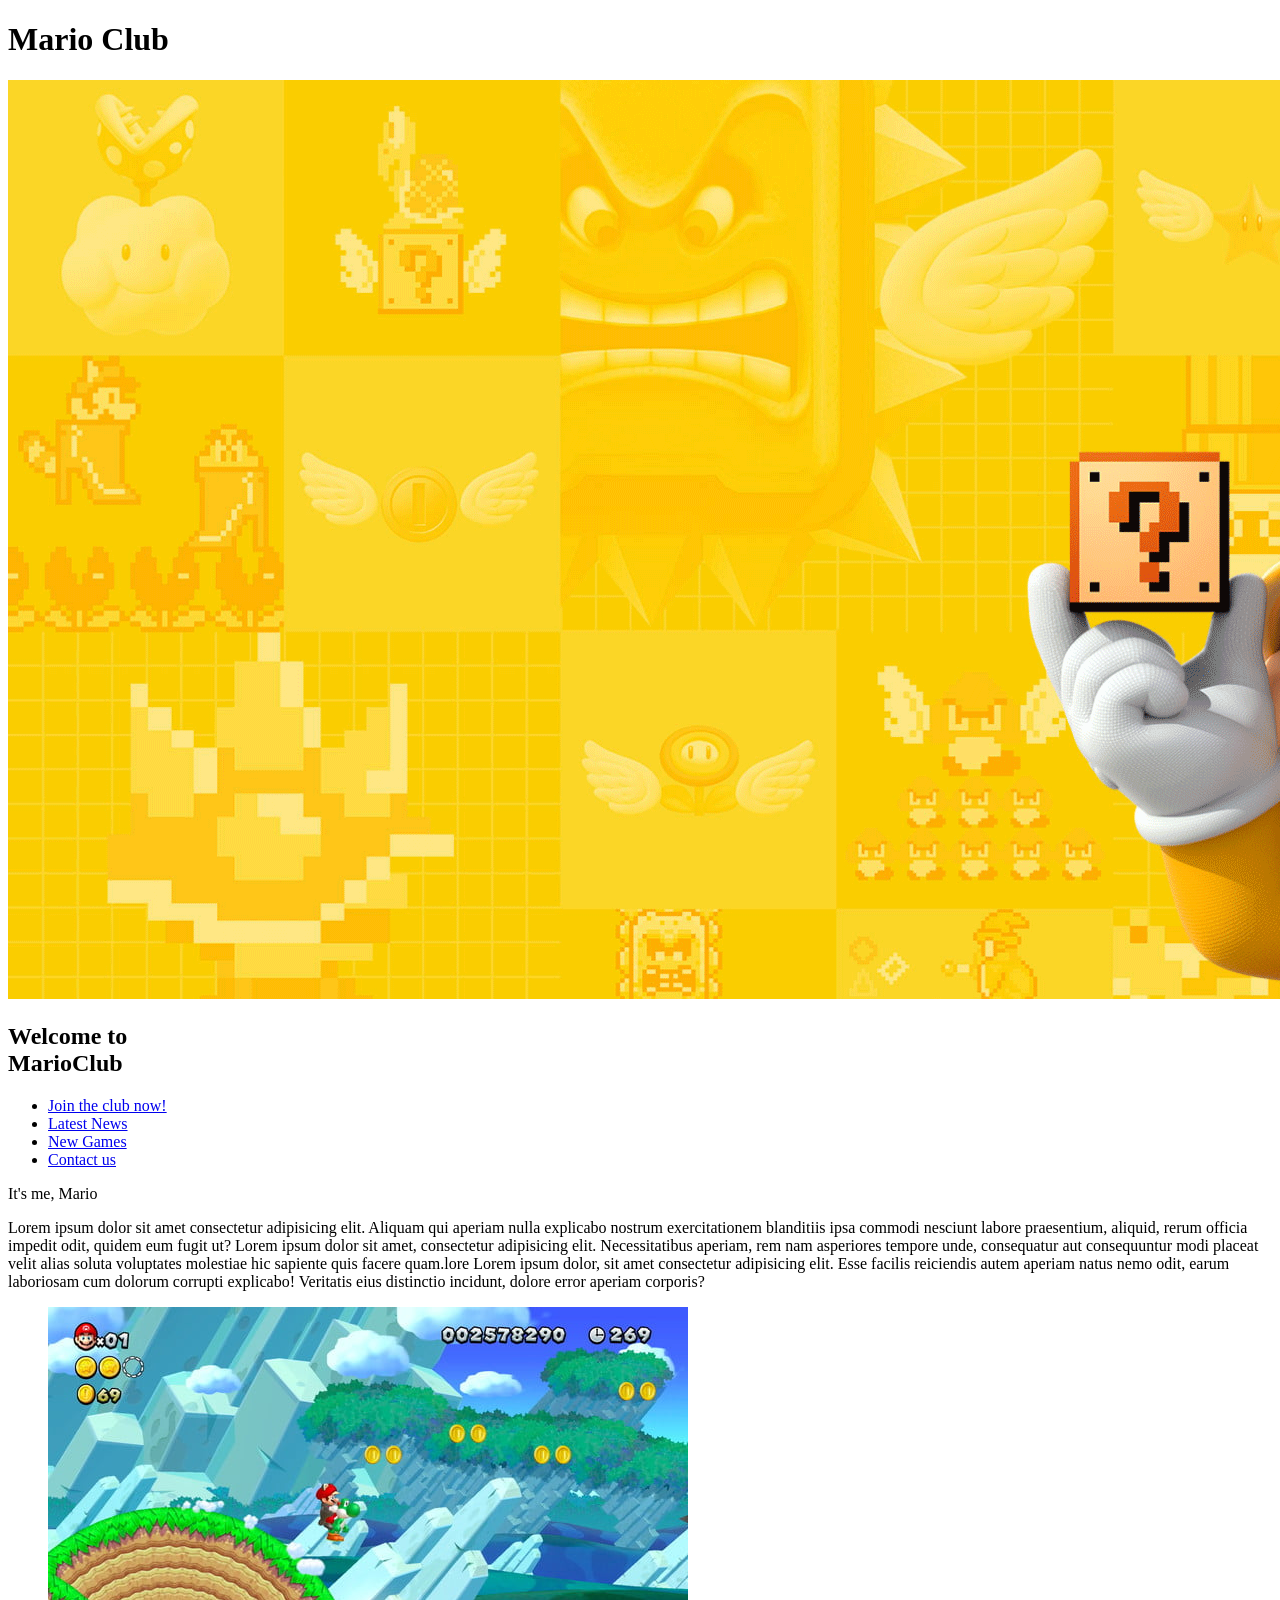
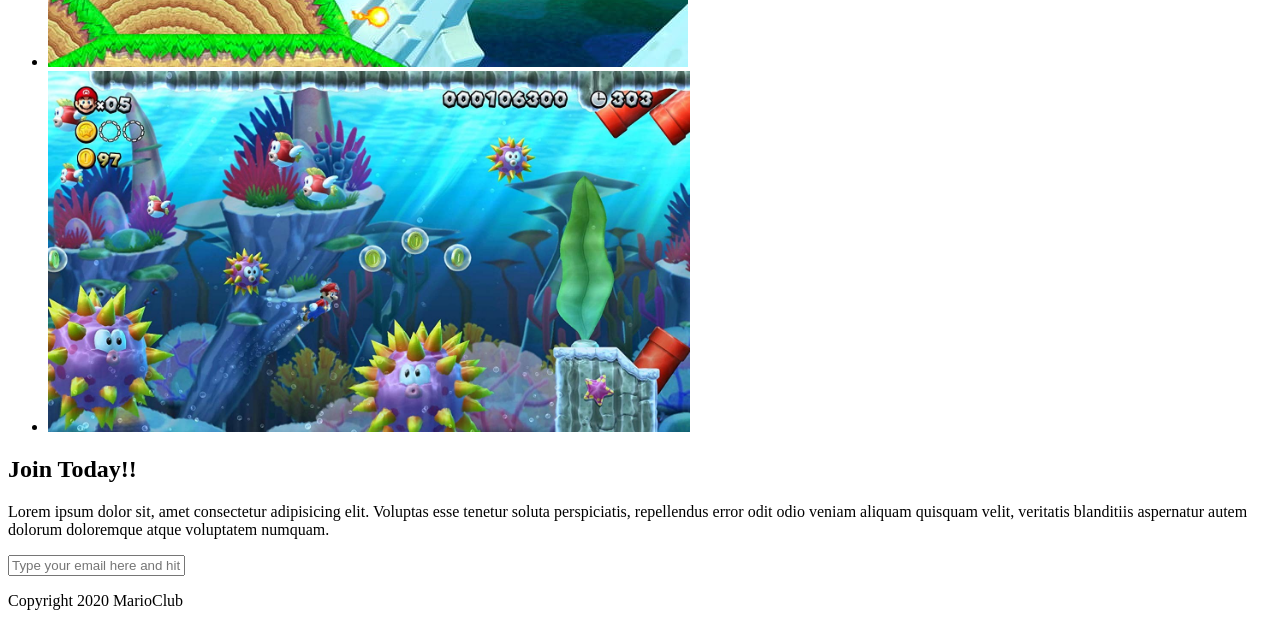
==== Lesson 4.html @ c8aafbb5 "Lesson 6" ====
<!DOCTYPE html>

<html>

<head>
    <link rel="stylesheet" href="style.css">
    <title> Mario Club </title>
</head>
<body>
    <header>
        <h1>Mario Club</h1>
    </header>
   
    <section class="banner">
        <img src="img/banner.png" alt="marioclub welcome banner">
        <div class="Welcome">
            <h2>Welcome to <br><span>MarioClub</span></h2>
        </div>
    </section>
    <nav class="main-nav">
        <ul>
            <li><a href="/join.html" class="join">Join the club now!</a></li>
            <li><a href="/news.html" class="news">Latest News</a></li>
            <li><a href="/games.html">New Games</a></li>
            <li><a href="/contact.html">Contact us</a></li>

        </ul>
    </nav>

    <main>
        <article>It's me, Mario
        <p>Lorem ipsum dolor sit amet consectetur adipisicing elit. Aliquam qui aperiam nulla explicabo nostrum exercitationem blanditiis ipsa commodi nesciunt labore praesentium, aliquid, rerum officia impedit odit, quidem eum fugit ut? Lorem ipsum dolor sit amet, consectetur adipisicing elit. Necessitatibus aperiam, rem nam asperiores tempore unde, consequatur aut consequuntur modi placeat velit alias soluta voluptates molestiae hic sapiente quis facere quam.lore Lorem ipsum dolor, sit amet consectetur adipisicing elit. Esse facilis reiciendis autem aperiam natus nemo odit, earum laboriosam cum dolorum corrupti explicabo! Veritatis eius distinctio incidunt, dolore error aperiam corporis?</p>
        </article>

        <ul class="images">
            <li><img src="img/thumb-1.png" alt="mario thumb 1"></li>
            <li><img src="img/thumb-2.png" alt="mario thumb 2"></li>

        </ul>
    </main>
    <section class="join">
        <h2>Join Today!!</h2>
        <p>Lorem ipsum dolor sit, amet consectetur adipisicing elit. Voluptas esse tenetur soluta perspiciatis, repellendus error odit odio veniam aliquam quisquam velit, veritatis blanditiis aspernatur autem dolorum doloremque atque voluptatem numquam.</p>
        <form>
            <input type="email" name="email" placeholder="Type your email here and hit enter" required>
        </form>

    </section>

    <footer>
        <p class="copyright">Copyright 2020 MarioClub</p>
    </footer>
</body>




</html>
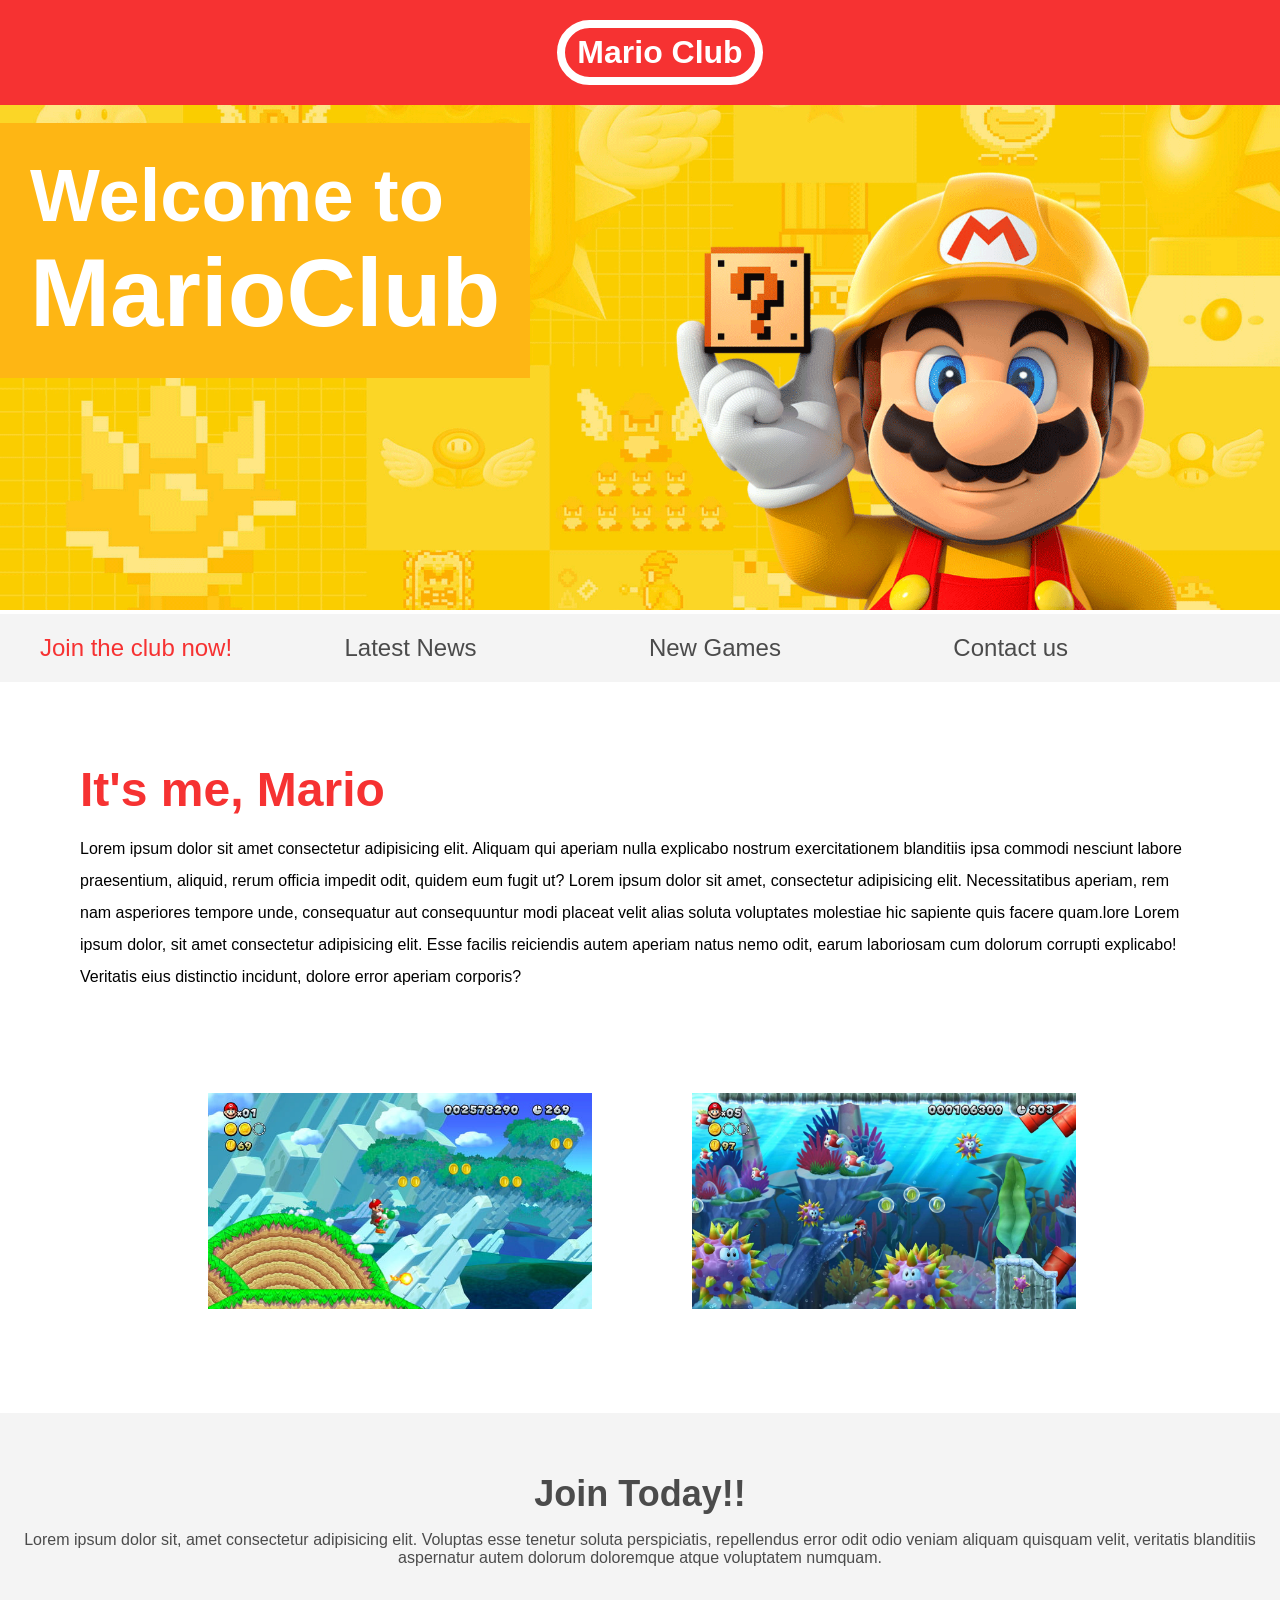
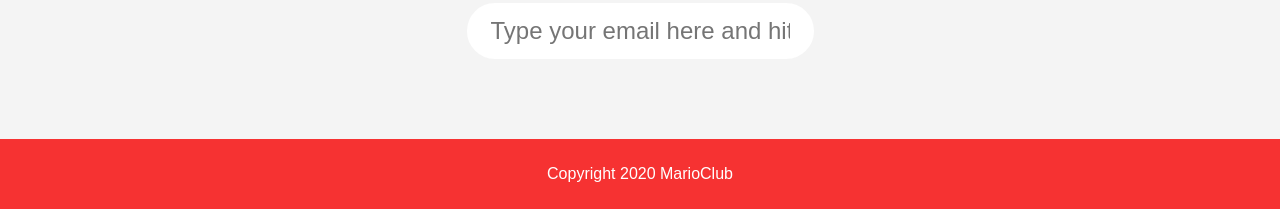
==== commit e57e3d8b: "Lesson 8" ====
--- a/Lesson 4.html
+++ b/Lesson 4.html
@@ -8,12 +8,12 @@
 </head>
 <body>
     <header>
-        <h1>Mario Club</h1>
+        <h1 class="yo">Mario Club</h1>
     </header>
    
     <section class="banner">
         <img src="img/banner.png" alt="marioclub welcome banner">
-        <div class="Welcome">
+        <div class="welcome">
             <h2>Welcome to <br><span>MarioClub</span></h2>
         </div>
     </section>
@@ -28,7 +28,7 @@
     </nav>
 
     <main>
-        <article>It's me, Mario
+        <article><h2>It's me, Mario</h2>
         <p>Lorem ipsum dolor sit amet consectetur adipisicing elit. Aliquam qui aperiam nulla explicabo nostrum exercitationem blanditiis ipsa commodi nesciunt labore praesentium, aliquid, rerum officia impedit odit, quidem eum fugit ut? Lorem ipsum dolor sit amet, consectetur adipisicing elit. Necessitatibus aperiam, rem nam asperiores tempore unde, consequatur aut consequuntur modi placeat velit alias soluta voluptates molestiae hic sapiente quis facere quam.lore Lorem ipsum dolor, sit amet consectetur adipisicing elit. Esse facilis reiciendis autem aperiam natus nemo odit, earum laboriosam cum dolorum corrupti explicabo! Veritatis eius distinctio incidunt, dolore error aperiam corporis?</p>
         </article>
 
--- a/style.css
+++ b/style.css
@@ -0,0 +1,135 @@
+body, ul, li, h1,h2{
+    margin: 0;
+    padding: 0;
+    font-family: Arial;
+}
+header{
+    background-color: #f63232;
+    text-align: center;
+    padding: 20px;
+    width: 100%;
+    position: fixed;
+    z-index: 1;
+    left: 0;
+    top: 0;
+}
+header h1{
+    
+    color: white;
+    border: 8px solid white;
+    padding: 6px 12px ;
+    display: inline-block;
+    border-radius: 36px;
+
+}
+.banner {
+    position: relative;
+}
+.banner img{
+    max-width: 100%;
+}
+
+.banner .welcome{
+    position: absolute;
+    background-color: #feb614;
+    color: white;
+    padding: 30px;
+    top: 20%;
+    left: 0;
+} 
+
+.banner h2{
+    font-size: 74px;
+}
+
+.banner h2 span{
+    font-size: 1.3em;
+}
+
+nav{
+    background-color: #f4f4f4;
+    padding: 20px;
+    position: sticky;
+    top: 105px
+
+}
+nav ul{
+    white-space: nowrap;
+    max-width: 1200px;
+    margin: 0 auto;
+}
+nav li{
+    width: 25%;
+    display: inline-block;
+    font-size: 24px;
+}
+
+nav li a{
+    text-decoration: none;
+    color: #4B4B4B;
+
+}
+
+nav li a.join{
+    color: #f63232 ;
+}
+
+main{
+    max-width: 100%;
+    margin: 80px auto;
+    padding: 0 40px;
+    width: 1200px;
+    box-sizing: border-box;
+}
+
+article h2{
+    color: #f63232;
+    font-size: 48px;
+}
+
+article p{
+    line-height: 2em;
+}
+
+.images{
+    text-align: center;
+    margin: 80px;
+    white-space: nowrap;
+}
+
+.images li{
+    display: inline-block;
+    width: 40%;
+    margin: 20px 5%;
+
+}
+
+.images li img{
+    max-width: 100%;
+}
+
+section.join{
+    background: #f4f4f4;
+    text-align: center;
+    padding: 60px 20px;
+    color: #4b4b4b;
+}
+
+.join h2{
+    font-size: 36px;
+}
+
+form input{
+    margin: 20px 0;
+    padding: 10px 20px;
+    font-size: 24px;
+    border-radius: 28px;
+    border: 4px solid white
+}
+
+footer{
+    text-align: center;
+    background-color: #f63232;
+    color: white;
+    padding: 10px;
+}
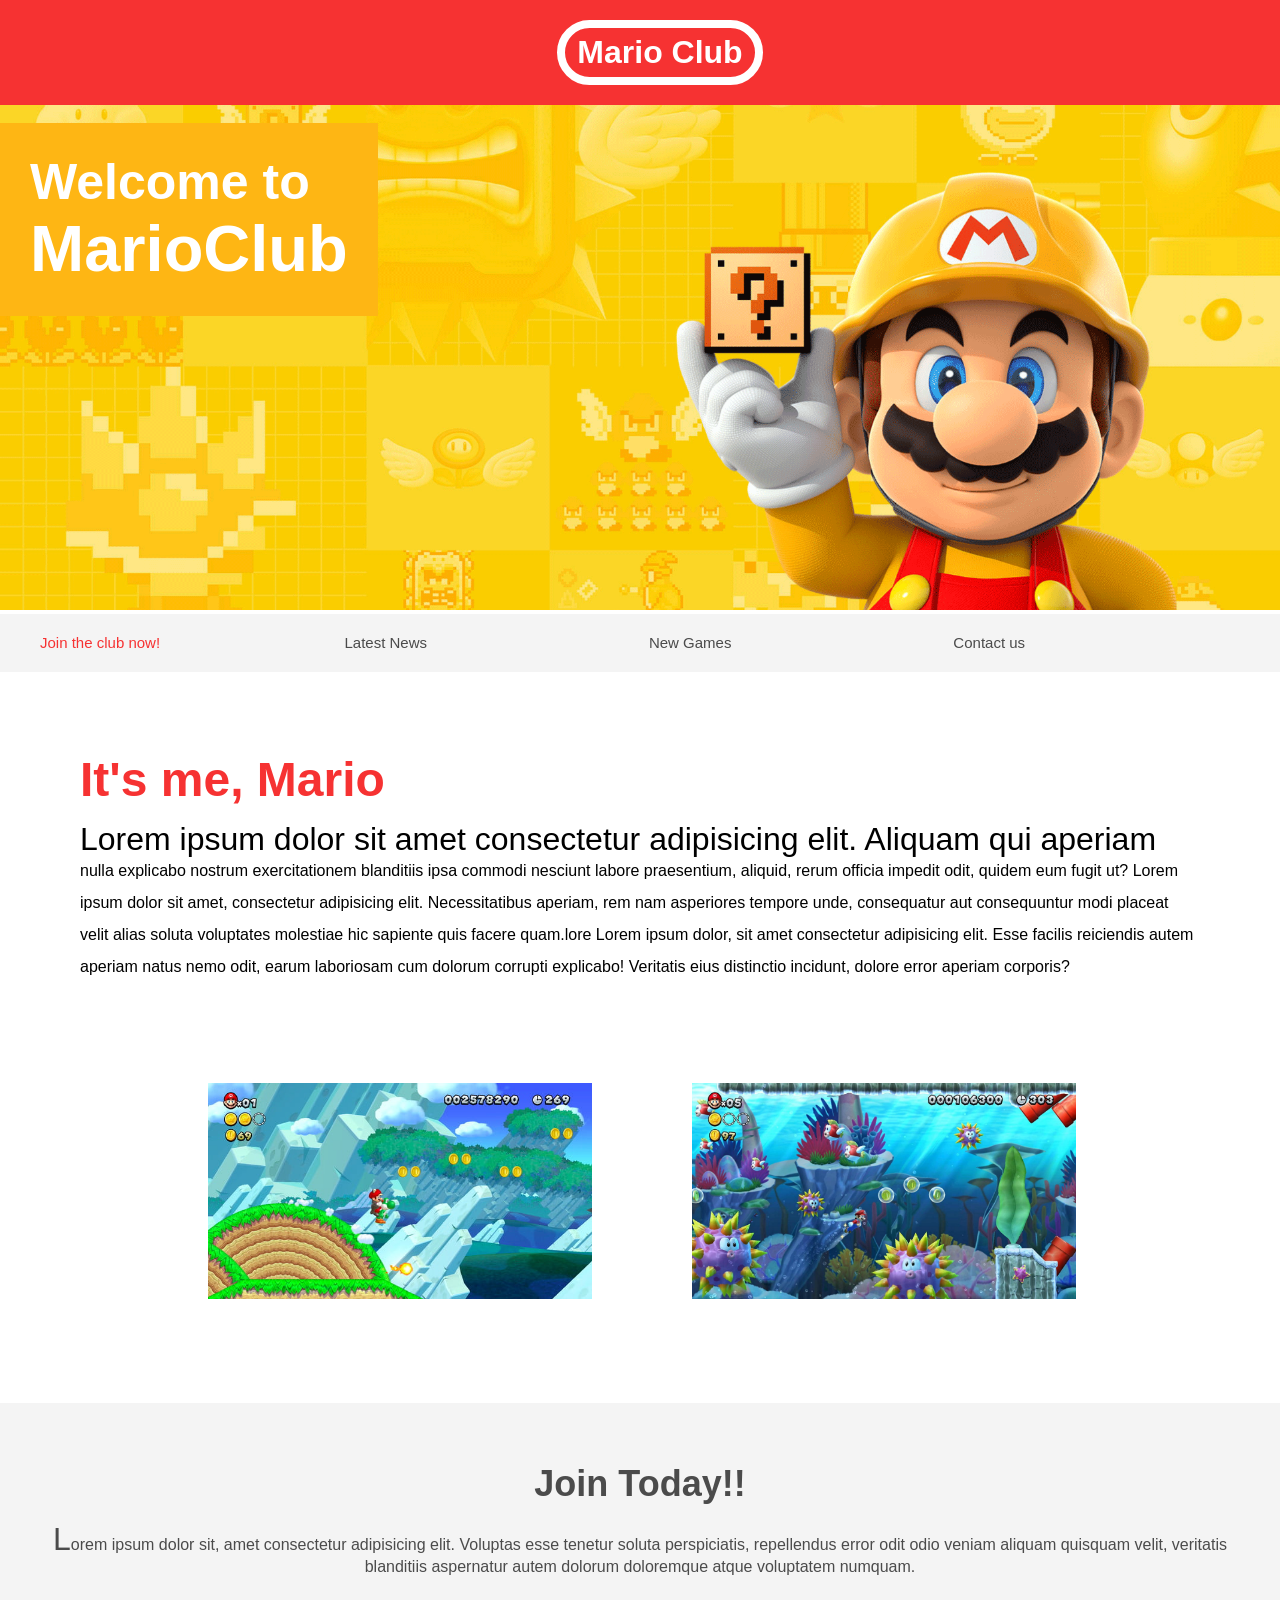
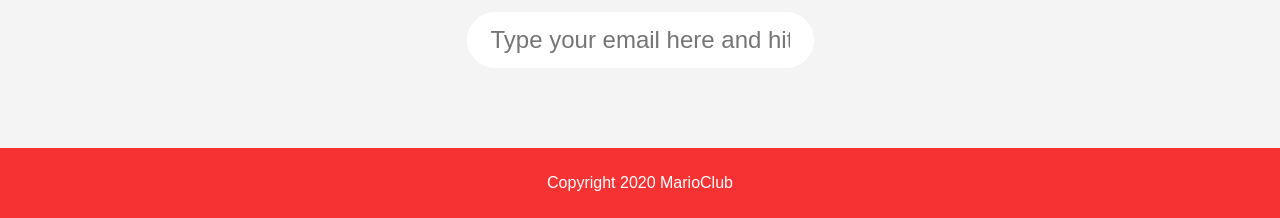
==== commit cc17ecd3: "Media Queries" ====
--- a/Lesson 4.html
+++ b/Lesson 4.html
@@ -3,6 +3,7 @@
 <html>
 
 <head>
+    <meta name="viewport" content="width=device-width, initial-scale=1.0">
     <link rel="stylesheet" href="style.css">
     <title> Mario Club </title>
 </head>
--- a/style.css
+++ b/style.css
@@ -90,11 +90,18 @@
 article p{
     line-height: 2em;
 }
-
+article p::first-line{
+    font-size: 2em;
+}
 .images{
     text-align: center;
     margin: 80px;
     white-space: nowrap;
+}
+.images li:hover{
+    position: relative;
+    top: -4px;
+
 }
 
 .images li{
@@ -113,6 +120,10 @@
     text-align: center;
     padding: 60px 20px;
     color: #4b4b4b;
+}
+
+section.join p::first-letter{
+    font-size: 2em;
 }
 
 .join h2{
@@ -127,9 +138,93 @@
     border: 4px solid white
 }
 
+form input:focus{
+    border: 4px dashed #4b4b4b;
+}
+
+form input:valid{
+    border:4px dashed green
+}
 footer{
     text-align: center;
     background-color: #f63232;
     color: white;
     padding: 10px;
+}
+
+
+/* Pseudo classes */
+
+nav li a:hover{
+    text-decoration: underline;
+    
+
+}
+
+
+@media screen and (max-width: 1400px){
+    .banner .welcome h2{
+        font-size: 50px;
+    } 
+
+    nav li{
+        font-size: 15px;
+    }
+
+
+}
+
+
+@media screen and (max-width: 900px){
+    .banner .welcome h2{
+        font-size: 30px;
+    } 
+
+}
+
+@media screen and (max-width: 700px){
+    
+    .banner .welcome h2{
+        
+        font-size: 30px;
+        text-align: center;
+    } 
+
+    .banner .welcome{
+        
+        padding: 10px;
+        position: relative;    
+    }
+
+    .banner .welcome br{
+        display: none;
+    }
+
+    .banner .welcome span{
+        font-size: 1em;
+        
+    }
+
+    .images li{
+        width: 100%;
+        margin: 20px auto;
+        display: block;
+    }
+}
+
+@media screen and (max-width:500px){
+    nav li{
+        font-size: 20px;
+        display: block;
+        width: 100%;
+        margin: 12px 0;
+        text-align: center;
+    }
+    header{
+        position: relative;
+    }
+
+    nav{
+        top: 0;
+    }
 }
